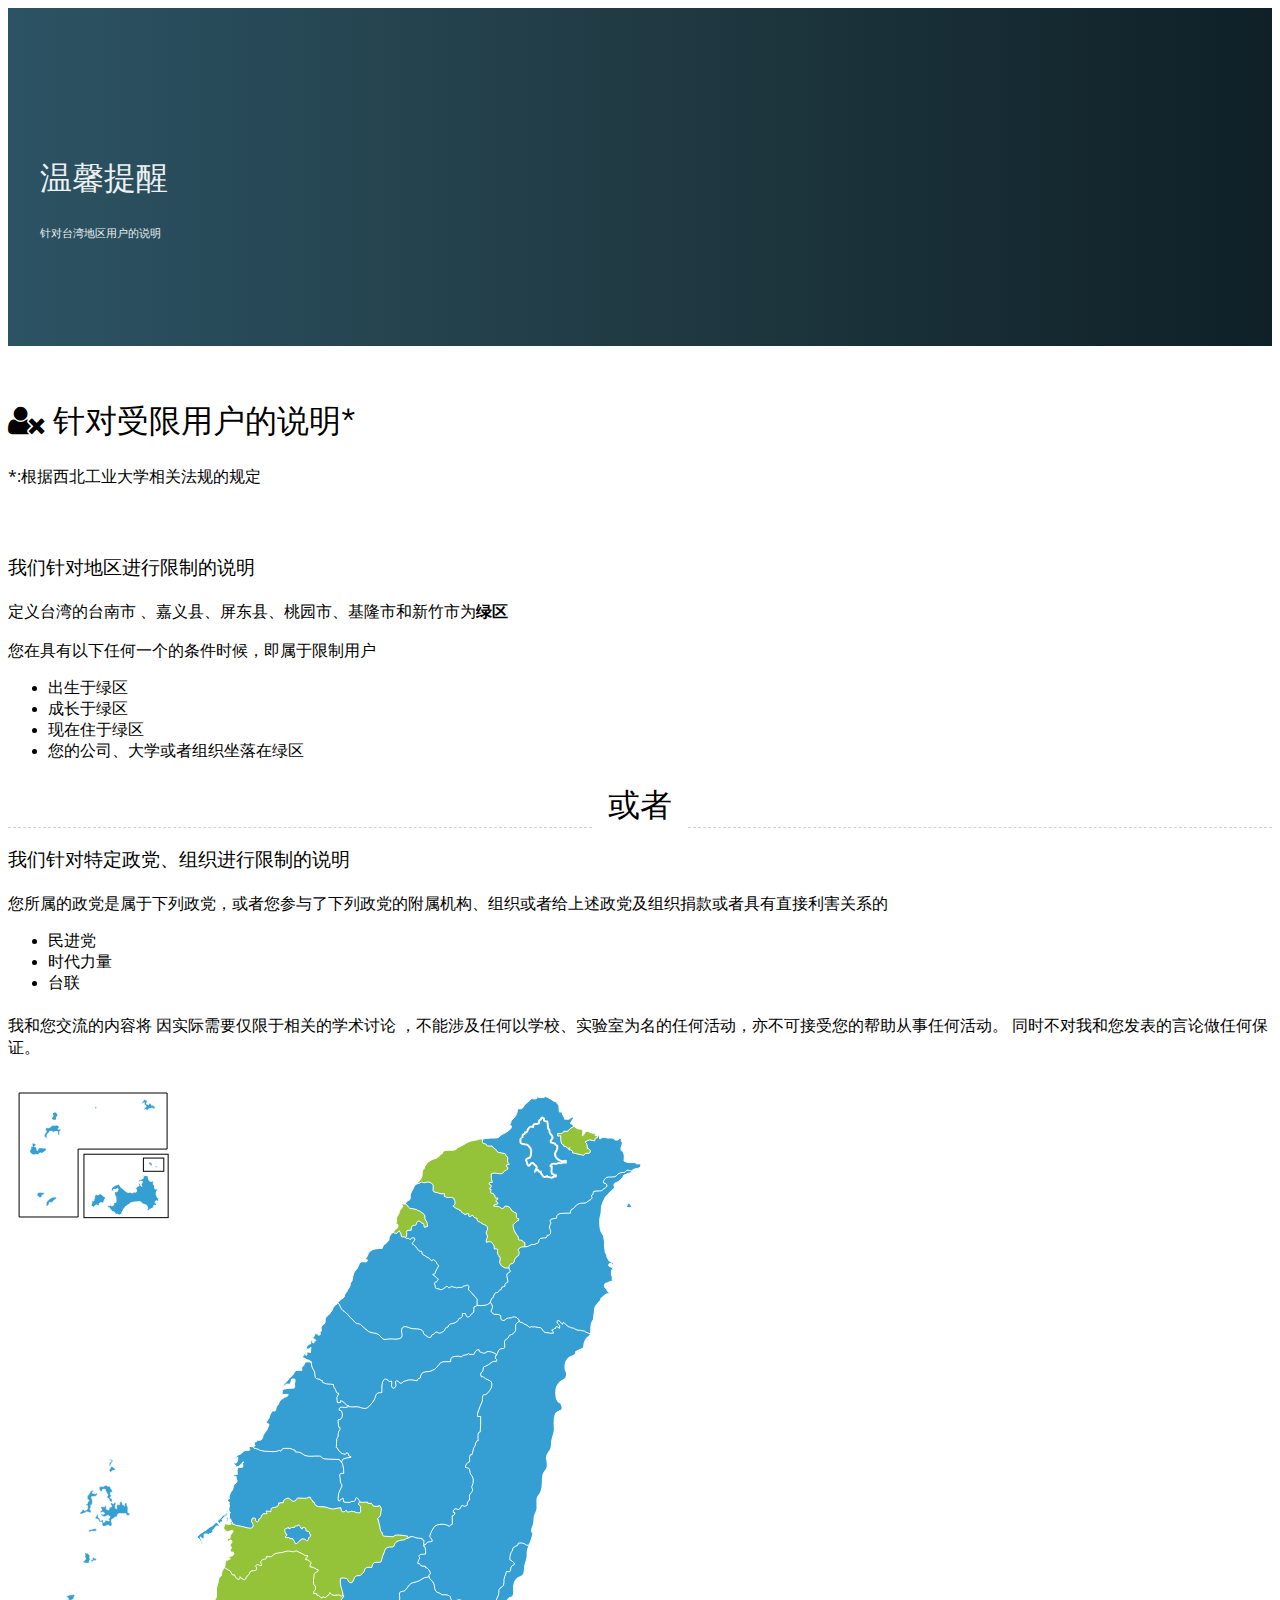
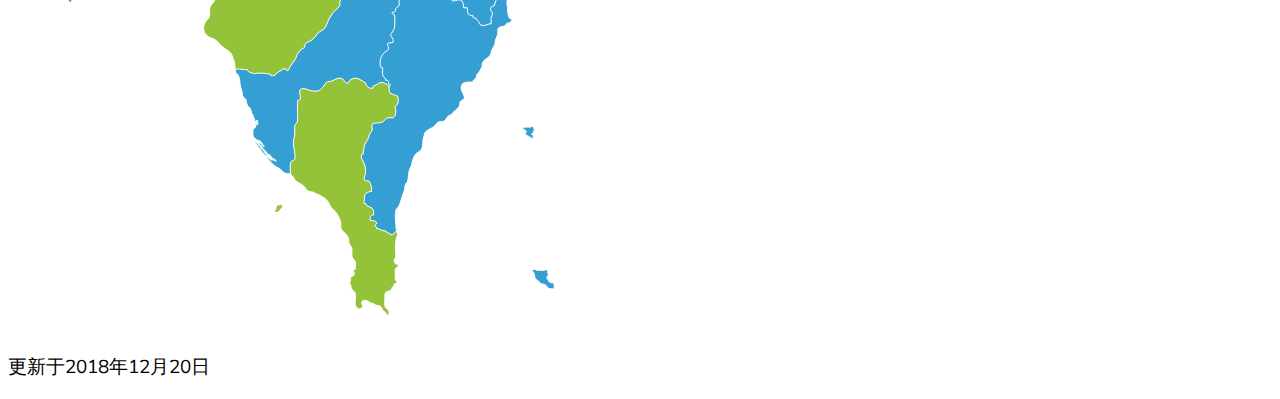
==== epidemic_prevention_notice.html @ 801e7d31 "add notice for user from TW" ====
<!doctype html>
<html lang="en">
<head>
    <!-- Required meta tags -->
    <meta charset="utf-8">
    <meta name="viewport" content="width=device-width, initial-scale=1, shrink-to-fit=no">

    <!-- Bootstrap CSS -->
    <link rel="stylesheet" href="https://stackpath.bootstrapcdn.com/bootstrap/4.1.3/css/bootstrap.min.css" integrity="sha384-MCw98/SFnGE8fJT3GXwEOngsV7Zt27NXFoaoApmYm81iuXoPkFOJwJ8ERdknLPMO" crossorigin="anonymous">
    <link rel="stylesheet" href="https://cdnjs.cloudflare.com/ajax/libs/font-awesome/4.7.0/css/font-awesome.min.css" />
    <link rel="stylesheet" href="./static/css/style.css">
    <title>提醒</title>
</head>
<body>
<div class="container-fluid">
    <div class="row project-bg">

        <div class="col-md-10 offset-md-1">
            <h1 class=" text-center project-title">温馨提醒</h1>
            <h6 class="text-center">针对台湾地区用户的说明</h6>


        </div>

    </div>
    <div class="row">
        <div class="container">
            <div class="row" style="padding: 2rem 0 2rem 0;">
                <div class="col-md-12">
                    <h1 class="text-center"><span class="fa fa-user-times"></span> 针对受限用户的说明*</h1>
                    <p class="text-center lead">*:根据西北工业大学相关法规的规定</p>
                </div>

            </div>

            <div class="row">
                <div class="col-md-6">
                    <h3>我们针对地区进行限制的说明</h3>
                    <p>定义台湾的台南市 、嘉义县、屏东县、桃园市、基隆市和新竹市为<strong>绿区</strong></p>
                    <p>您在具有以下任何一个的条件时候，即属于限制用户
                        <ul>
                            <li>出生于绿区</li>
                            <li>成长于绿区</li>
                            <li>现在住于绿区</li>
                            <li>您的公司、大学或者组织坐落在绿区</li>
                        </ul>
                    </p>
                    <h4 class="or-divider text-center">或者</h4>

                    <h3>我们针对特定政党、组织进行限制的说明</h3>
                    <p>您所属的政党是属于下列政党，或者您参与了下列政党的附属机构、组织或者给上述政党及组织捐款或者具有直接利害关系的</p>
                    <p>
                        <ul>
                            <li>民进党</li>
                            <li>时代力量</li>
                            <li>台联</li>
                        </ul>
                    </p>

                    <h4>
                        我和您交流的内容将
                        <span class="text-success">因实际需要</span>仅限于相关的学术讨论
                        ，不能涉及任何以学校、实验室为名的任何活动，亦不可接受您的帮助从事任何活动。
                        同时不对我和您发表的言论做<span class="text-success">任何保证</span>。
                    </h4>
                </div>
                <div class="col-md-6">
                    <p class="text-center">
                        <img src="./static/images/epidemicRegion.svg" class="img-fluid">
                    </p>
                </div>
            </div>

        </div>
    </div>
    <div class="row contact-us">
        <div class="col-md-12">
            <h3 class="text-center">更新于2018年12月20日</h3>
        </div>

    </div>
</div>





</body>
</html>
---- static/css/style.css ----
@import url('https://fonts.googleapis.com/css?family=Dosis|Muli|Open+Sans');

body{
    font-family: "Helvetica Neue", Helvetica, Arial, "PingFang SC", "Hiragino Sans GB", "Heiti SC", "Microsoft YaHei", "WenQuanYi Micro Hei", sans-serif;
}

h1, h2, h3, h4, h5, h6 {
    font-family: 'Muli', "Helvetica Neue", Helvetica, Arial, "PingFang SC", "Hiragino Sans GB", "Heiti SC", "Microsoft YaHei", "WenQuanYi Micro Hei", sans-serif;
    font-weight: 400;
}

p{
    font-family: 'Open Sans', "Helvetica Neue", Helvetica, Arial, "PingFang SC", "Hiragino Sans GB", "Heiti SC", "Microsoft YaHei", "WenQuanYi Micro Hei", sans-serif;
}

.navbar-metro{
    background: #0F2027;  /* fallback for old browsers */
    background: -webkit-linear-gradient(to right, #2C5364, #203A43, #0F2027);  /* Chrome 10-25, Safari 5.1-6 */
    background: linear-gradient(to right, #2C5364, #203A43, #0F2027); /* W3C, IE 10+/ Edge, Firefox 16+, Chrome 26+, Opera 12+, Safari 7+ */

    z-index: 100;
}

.navbar-metro a{
    font-family: 'Open Sans', "Helvetica Neue", Helvetica, Arial, "PingFang SC", "Hiragino Sans GB", "Heiti SC", "Microsoft YaHei", "WenQuanYi Micro Hei", sans-serif;
}

.navbar-brand{
    font-family: 'Dosis','Open Sans', "Helvetica Neue", Helvetica, Arial, "PingFang SC", "Hiragino Sans GB", "Heiti SC", "Microsoft YaHei", "WenQuanYi Micro Hei", sans-serif !important;
}

.project-bg{
    padding: 8rem 2rem 5rem 2rem;
    background: #0F2027;  /* fallback for old browsers */
    background: -webkit-linear-gradient(to right, #2C5364, #203A43, #0F2027);  /* Chrome 10-25, Safari 5.1-6 */
    background: linear-gradient(to right, #2C5364, #203A43, #0F2027); /* W3C, IE 10+/ Edge, Firefox 16+, Chrome 26+, Opera 12+, Safari 7+ */

}

.project-bg *{
    font-family: "Muli","Microsoft Yahei UI",sans-serif;
    color: #ecf0f1;
}

.project-bg a:hover,
.project-bg a:focus{
    color: #bdc3c7;
    transition: .35s all;
}

.project-bg .author{
    margin: 1rem 0 1rem 0;
}

.project-section{
    padding: 2rem 0 2rem 0;
}

.project-section h1,
.project-section h2,
.project-section h3,
.project-section h4,
.project-section h5,
.project-section h6{
    color: #2c3e50;
}

.project-section p{
    color: #34495e;
}

.model-detail{
    background: #ecf0f1;
}

.data-repair-section{
    background: #ecf0f1;
}

.contact-us-section{
    background: #7c064d;
}

.contact-us-section h3{
    color: #ffeed0;
}

.contact-us-section a{
    color: #f79f24;
}

.conclusion{
    background: #f5f5f5;
}

.footer{
    padding: 2rem 1rem 2rem 1rem;
    background: #f7f7f7;
}

.footer *{
    color: #6c757d;
}

.footer a{
    color : #495057;
}

.epidemic{
    padding: 2rem 0 2rem 0;
}

.or-divider{
    font-family: "Avenir Next",sans-serif;
    /* font-size: 20pt; */
    font-size: 200%;
    text-align: center;
    font-weight: normal;
    display: flex;
    /* line-height: 1.5em; */
    margin-top: 0.7em;
    margin-bottom: 0.5em;
    width: 100%;
}

.or-divider:after{
    border-bottom: 0.1rem dashed #D3D3D3;
    /* height: 0.8em; */
    margin-left: 1rem;
    content: '';
    flex: 1;
}

.or-divider:before{
    border-bottom: 0.1rem dashed #D3D3D3;
    /* height: 0.8em; */
    margin-right: 1rem;
    content: '';
    flex: 1;
}
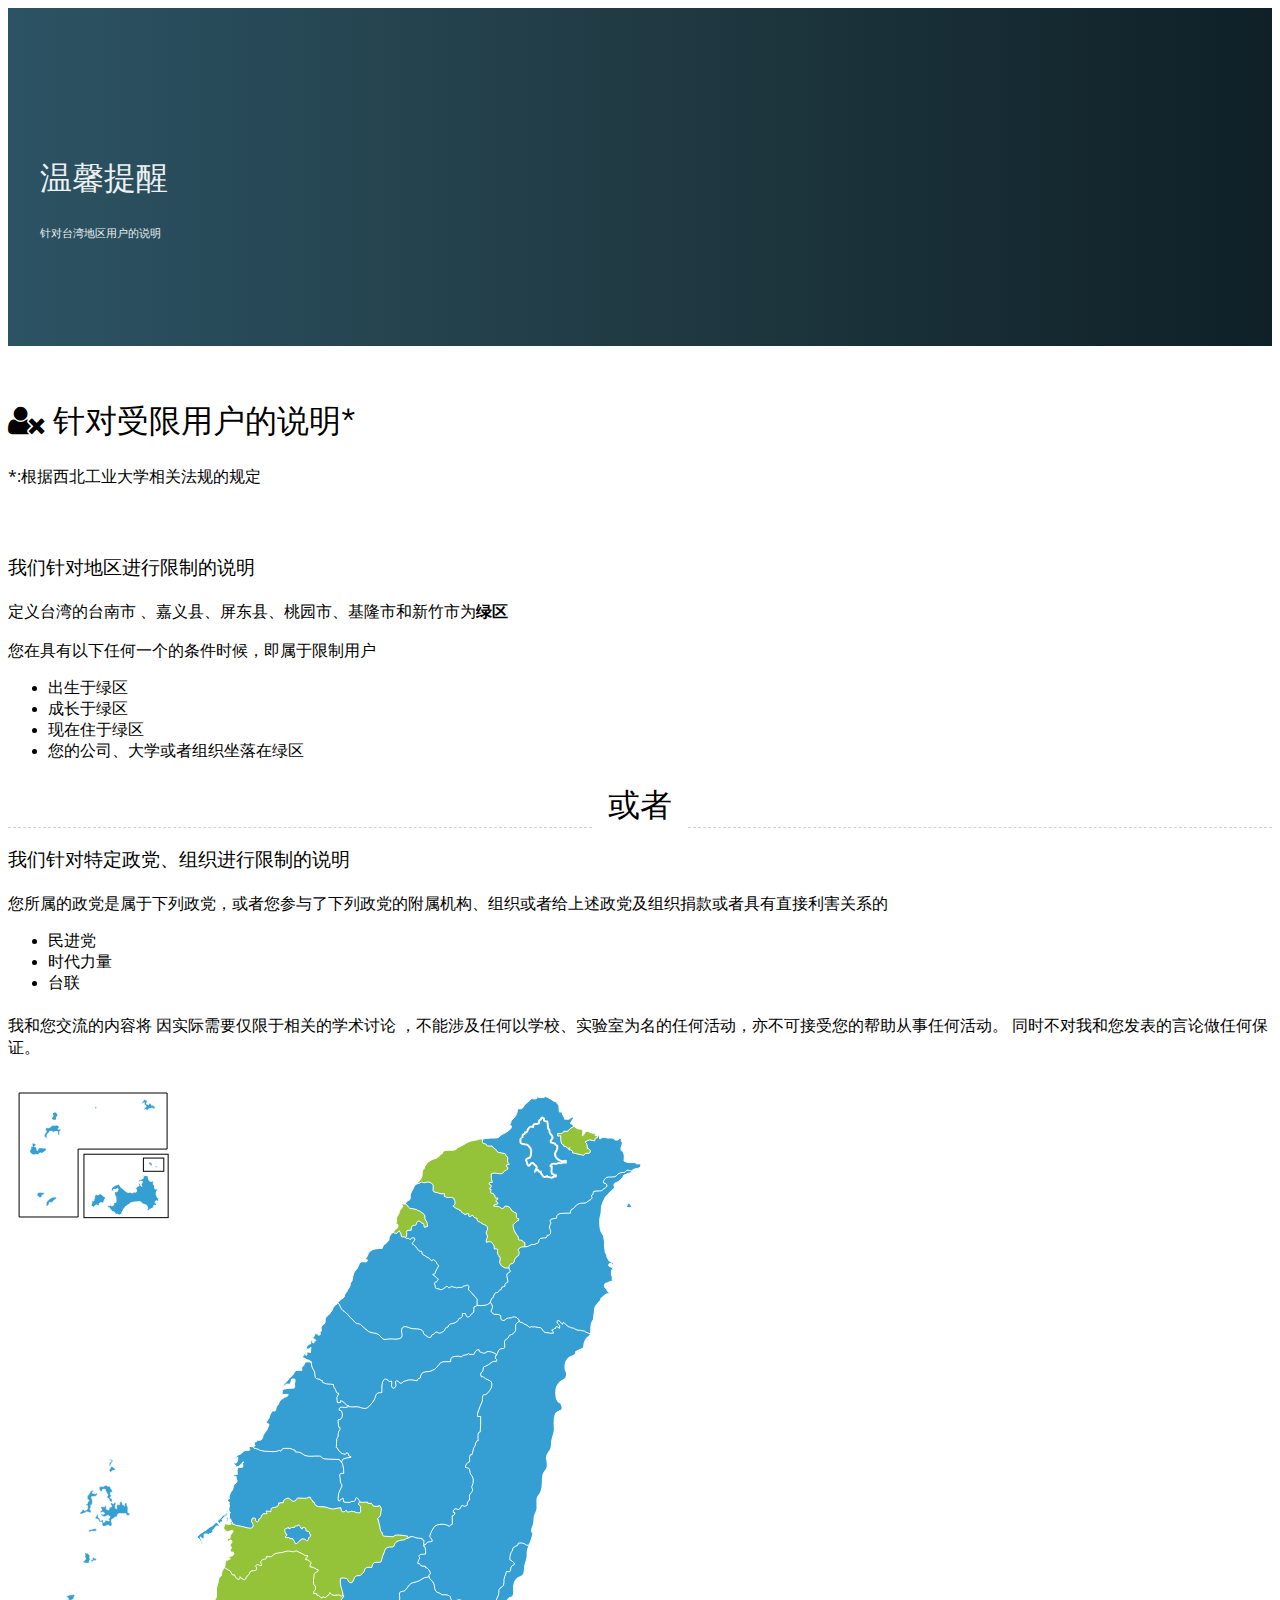
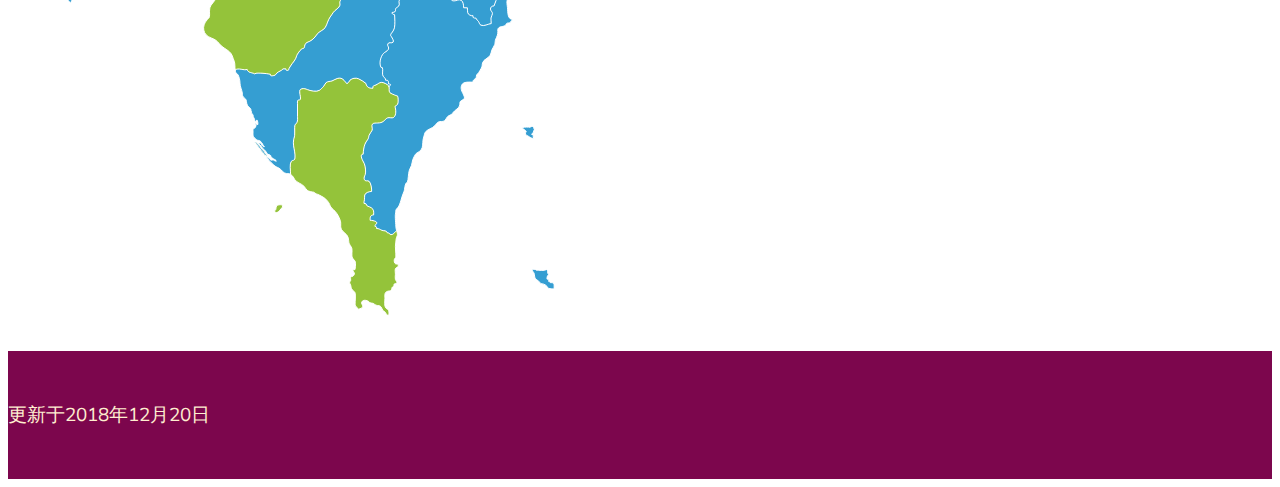
==== commit edb55514: "add style" ====
--- a/epidemic_prevention_notice.html
+++ b/epidemic_prevention_notice.html
@@ -73,7 +73,7 @@
 
         </div>
     </div>
-    <div class="row contact-us">
+    <div class="row contact-us-section project-section">
         <div class="col-md-12">
             <h3 class="text-center">更新于2018年12月20日</h3>
         </div>
